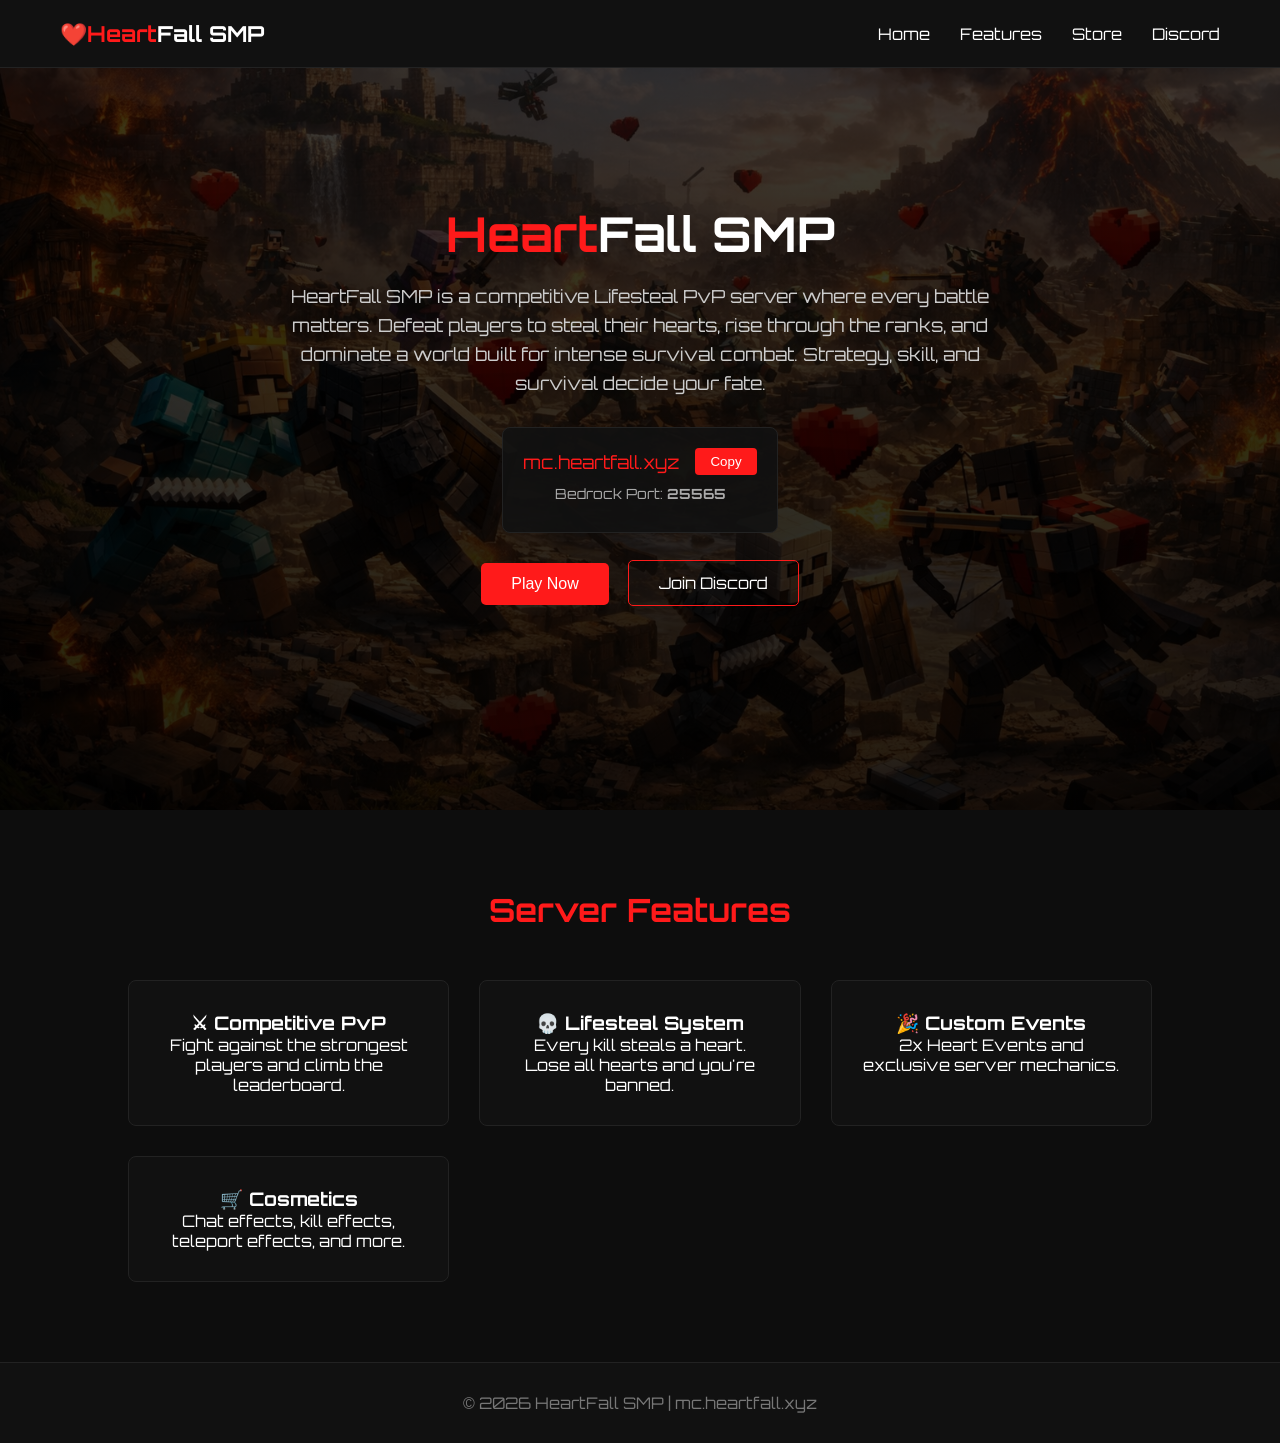
==== index.html @ 0928b226 "Add files via upload" ====
<!DOCTYPE html>
<html lang="en">
<head>
    <meta charset="UTF-8">
    <title>HeartFall SMP - Lifesteal Server</title>
    <meta name="viewport" content="width=device-width, initial-scale=1.0">
    <link rel="stylesheet" href="home.css">
    <link href="https://fonts.googleapis.com/css2?family=Orbitron:wght@500;700&display=swap" rel="stylesheet">
</head>
<body>

    <!-- Navigation -->
    <nav>
        <div class="logo">
            <span class="heart">❤️Heart</span><span class="fall">Fall</span> <span class="smp">SMP</span>
        </div>
        <ul>
            <li><a href="index.html">Home</a></li>
            <li><a href="features.html">Features</a></li>
            <li><a href="#">Store</a></li>
            <li><a href="https://discord.gg/gxgdTS9NVU">Discord</a></li>
        </ul>
    </nav>

    <!-- Hero Section -->
    <section class="hero">

        <!-- Background Layer -->
        <div class="hero-bg"></div>

        <div class="hero-content">
            <h1>
                <span class="heart">Heart</span><span class="fall">Fall</span> <span class="smp">SMP</span>
            </h1>
            <p class="hero-description">
                HeartFall SMP is a competitive Lifesteal PvP server where every battle matters. 
                Defeat players to steal their hearts, rise through the ranks, and dominate a world 
                built for intense survival combat. Strategy, skill, and survival decide your fate.
            </p>

            <div class="server-box">
                <div class="ip-info">
                    <span id="serverIP">mc.heartfall.xyz</span>
                    <button onclick="copyIP()" class="copy-btn">Copy</button>
                </div>
                <div class="bedrock">
                    Bedrock Port: <strong>25565</strong>
                </div>
                <div id="copyMessage" class="copy-message"></div>
            </div>

            <div class="buttons">
                <button class="play-btn" onclick="copyIP()">Play Now</button>
                <a href="https://discord.gg/gxgdTS9NVU" class="discord-btn" target="_blank">Join Discord</a>
            </div>

        </div>
    </section>

    <!-- Features -->
    <section class="features">
        <h2>Server Features</h2>
        <div class="feature-grid">
            <div class="feature-box">
                <h3>⚔ Competitive PvP</h3>
                <p>Fight against the strongest players and climb the leaderboard.</p>
            </div>
            <div class="feature-box">
                <h3>💀 Lifesteal System</h3>
                <p>Every kill steals a heart. Lose all hearts and you're banned.</p>
            </div>
            <div class="feature-box">
                <h3>🎉 Custom Events</h3>
                <p>2x Heart Events and exclusive server mechanics.</p>
            </div>
            <div class="feature-box">
                <h3>🛒 Cosmetics</h3>
                <p>Chat effects, kill effects, teleport effects, and more.</p>
            </div>
        </div>
    </section>

    <!-- Footer -->
    <footer>
        <p>© 2026 HeartFall SMP | mc.heartfall.xyz</p>
    </footer>

    <!-- Scripts -->
    <script src="navigation.js"></script>
    <script>
    function copyIP() {
        const ip = document.getElementById("serverIP").innerText;
        navigator.clipboard.writeText(ip);

        const message = document.getElementById("copyMessage");
        message.innerText = "IP Copied to Clipboard!";
        message.style.opacity = "1";

        setTimeout(() => {
            message.style.opacity = "0";
        }, 2000);
    }
    </script>

</body>
</html>
---- home.css ----
* {
    margin: 0;
    padding: 0;
    box-sizing: border-box;
}

body {
    font-family: 'Orbitron', sans-serif;
    background: #0d0d0d;
    color: white;
}

/* Navigation */
nav {
    display: flex;
    justify-content: space-between;
    align-items: center;
    padding: 20px 60px;
    background: #111;
    border-bottom: 1px solid #222;
}

/* Navigation Logo Branding */
.logo {
    font-size: 22px;
    font-weight: 700;
}

.logo .heart {
    color: #ff1a1a; /* Red Heart */
}

.logo .fall {
    color: #ffffff; /* White Fall */
}

.logo .smp {
    color: #ffffff; /* White SMP */
}

nav ul {
    list-style: none;
    display: flex;
    gap: 30px;
}

nav ul li a {
    text-decoration: none;
    color: white;
    transition: 0.3s;
}

nav ul li a:hover {
    color: #ff1a1a;
}

/* Hero Section */
.hero {
    position: relative;
    height: 90vh;
    display: flex;
    align-items: center;
    justify-content: center;
    text-align: center;
    overflow: hidden;
}

.hero-bg {
    position: absolute;
    top: 0;
    left: 0;
    width: 100%;
    height: 100%;
    background:
        linear-gradient(rgba(0,0,0,0.75), rgba(0,0,0,0.85)),
        url("photo/web_background.png");
    background-size: cover;
    background-position: center;
    background-repeat: no-repeat;
    z-index: -1;
}

.hero-content {
    position: relative;
    z-index: 1;
}

/* Hero Title */
.hero-content h1 {
    font-size: 48px;
    line-height: 1.2;
}

.hero-content .heart {
    color: #ff1a1a; /* Red for Heart */
}

.hero-content .fall {
    color: #ffffff; /* White for Fall */
}

.hero-content .smp {
    color: #ffffff; /* White for SMP */
}

/* Hero Description */
.hero-description {
    margin-top: 20px;
    font-size: 18px;
    color: #ccc;
    max-width: 700px;
    margin-left: auto;
    margin-right: auto;
    line-height: 1.6;
}

/* Server Box */
.server-box {
    margin-top: 30px;
    background: rgba(17, 17, 17, 0.9);
    padding: 20px;
    border-radius: 8px;
    border: 1px solid #222;
    display: inline-block;
}

.ip-info {
    display: flex;
    align-items: center;
    gap: 15px;
    justify-content: center;
}

#serverIP {
    font-size: 18px;
    color: #ff1a1a;
}

.copy-btn {
    padding: 6px 15px;
    background: #ff1a1a;
    border: none;
    color: white;
    cursor: pointer;
    border-radius: 4px;
    transition: 0.3s;
}

.copy-btn:hover {
    background: #cc0000;
}

.bedrock {
    margin-top: 10px;
    font-size: 14px;
    color: #aaa;
}

.copy-message {
    margin-top: 10px;
    font-size: 13px;
    color: #00ff88;
    opacity: 0;
    transition: 0.3s;
}

/* Buttons */
.buttons {
    margin-top: 30px;
}

.play-btn {
    padding: 12px 30px;
    font-size: 16px;
    background: #ff1a1a;
    border: none;
    color: white;
    cursor: pointer;
    border-radius: 5px;
    margin-right: 15px;
    transition: 0.3s;
}

.play-btn:hover {
    background: #cc0000;
}

.discord-btn {
    padding: 12px 30px;
    border: 1px solid #ff1a1a;
    text-decoration: none;
    color: white;
    border-radius: 5px;
    transition: 0.3s;
}

.discord-btn:hover {
    background: #ff1a1a;
}

/* Features */
.features {
    padding: 80px 10%;
    text-align: center;
    background: #0d0d0d;
}

.features h2 {
    font-size: 32px;
    margin-bottom: 50px;
    color: #ff1a1a;
}

.feature-grid {
    display: grid;
    grid-template-columns: repeat(auto-fit, minmax(250px, 1fr));
    gap: 30px;
}

.feature-box {
    background: #111;
    padding: 30px;
    border-radius: 8px;
    border: 1px solid #222;
    transition: 0.3s;
}

.feature-box:hover {
    transform: translateY(-5px);
    border-color: #ff1a1a;
}

/* Footer */
footer {
    text-align: center;
    padding: 30px;
    background: #111;
    border-top: 1px solid #222;
    color: #777;
}

/* Responsive */
@media (max-width: 768px) {
    .hero-content h1 {
        font-size: 32px;
    }

    nav {
        flex-direction: column;
        gap: 15px;
    }
}

/* Navigation */
nav {
    position: fixed; /* Naka-fixed sa top */
    top: 0;
    left: 0;
    width: 100%;
    z-index: 999;
    display: flex;
    justify-content: space-between;
    align-items: center;
    padding: 20px 60px;
    background: #111;
    border-bottom: 1px solid #222;
    transition: background 0.3s, padding 0.3s;
}

/* Optional scroll effect */
nav.scrolled {
    background: rgba(17, 17, 17, 0.95);
    padding: 10px 60px;
}
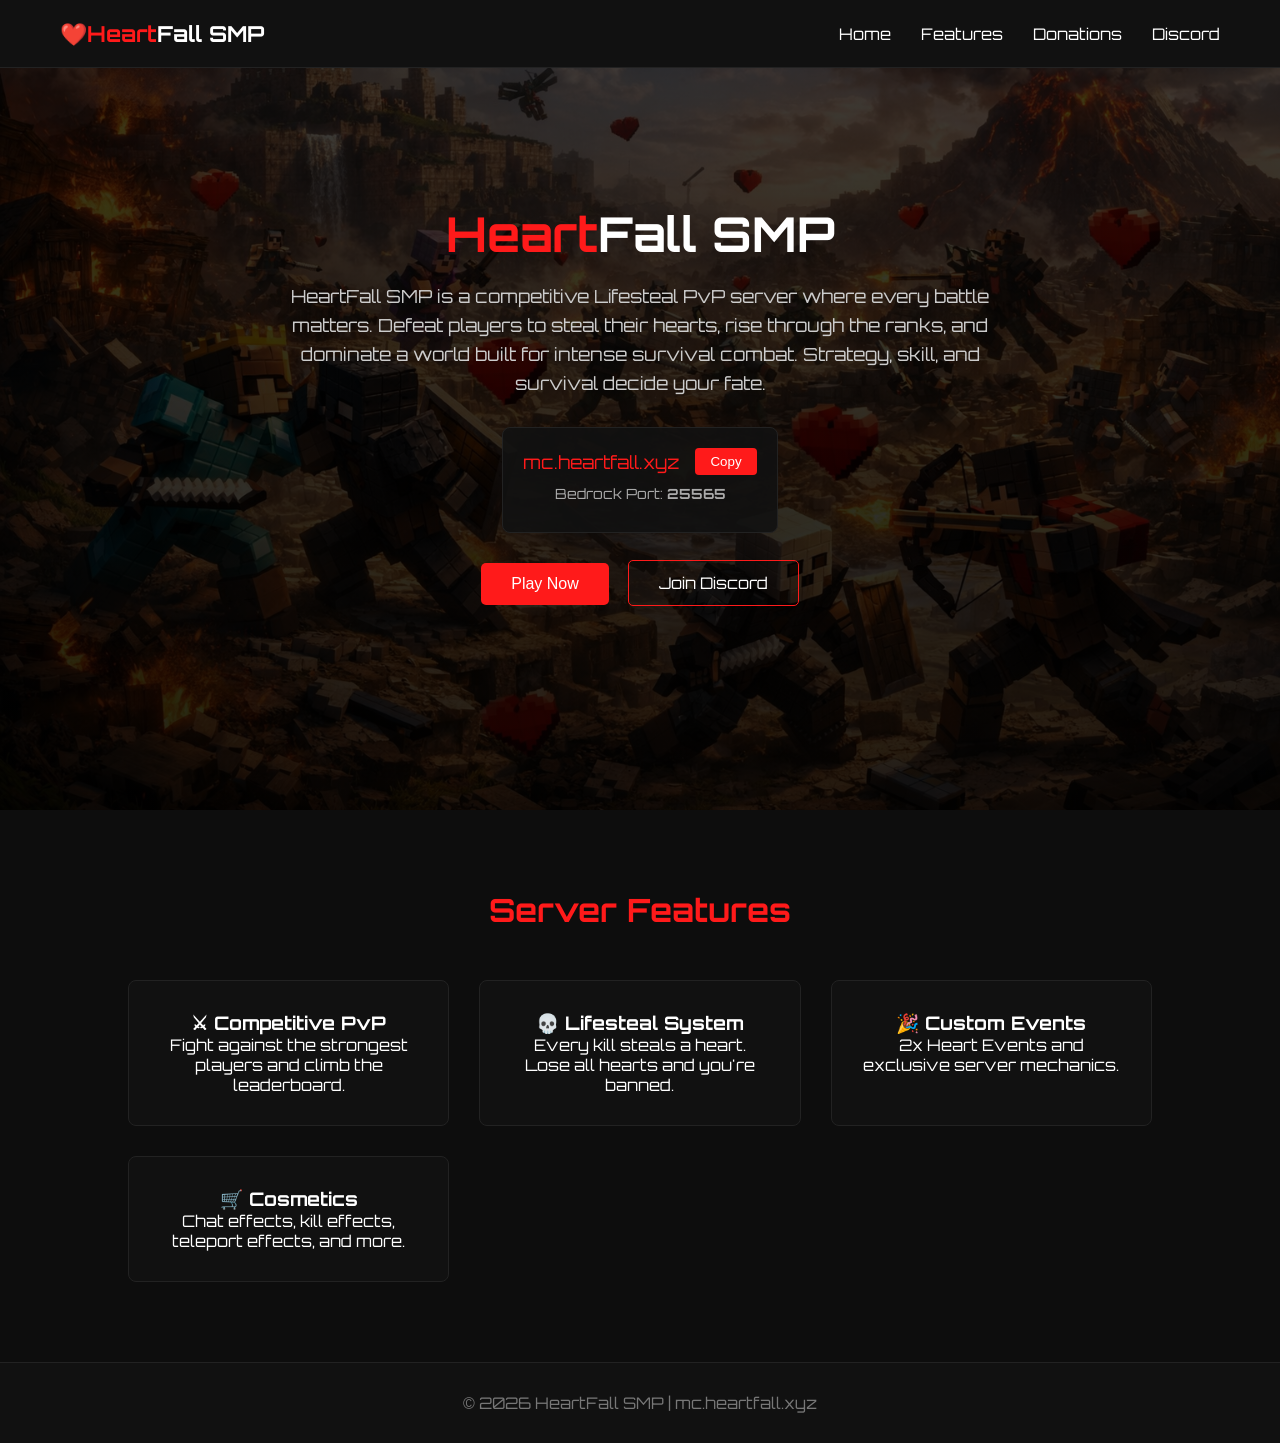
==== commit 0f48da45: "Add files via upload" ====
--- a/index.html
+++ b/index.html
@@ -17,7 +17,7 @@
         <ul>
             <li><a href="index.html">Home</a></li>
             <li><a href="features.html">Features</a></li>
-            <li><a href="#">Store</a></li>
+            <li><a href="donations.html">Donations</a></li>
             <li><a href="https://discord.gg/gxgdTS9NVU">Discord</a></li>
         </ul>
     </nav>
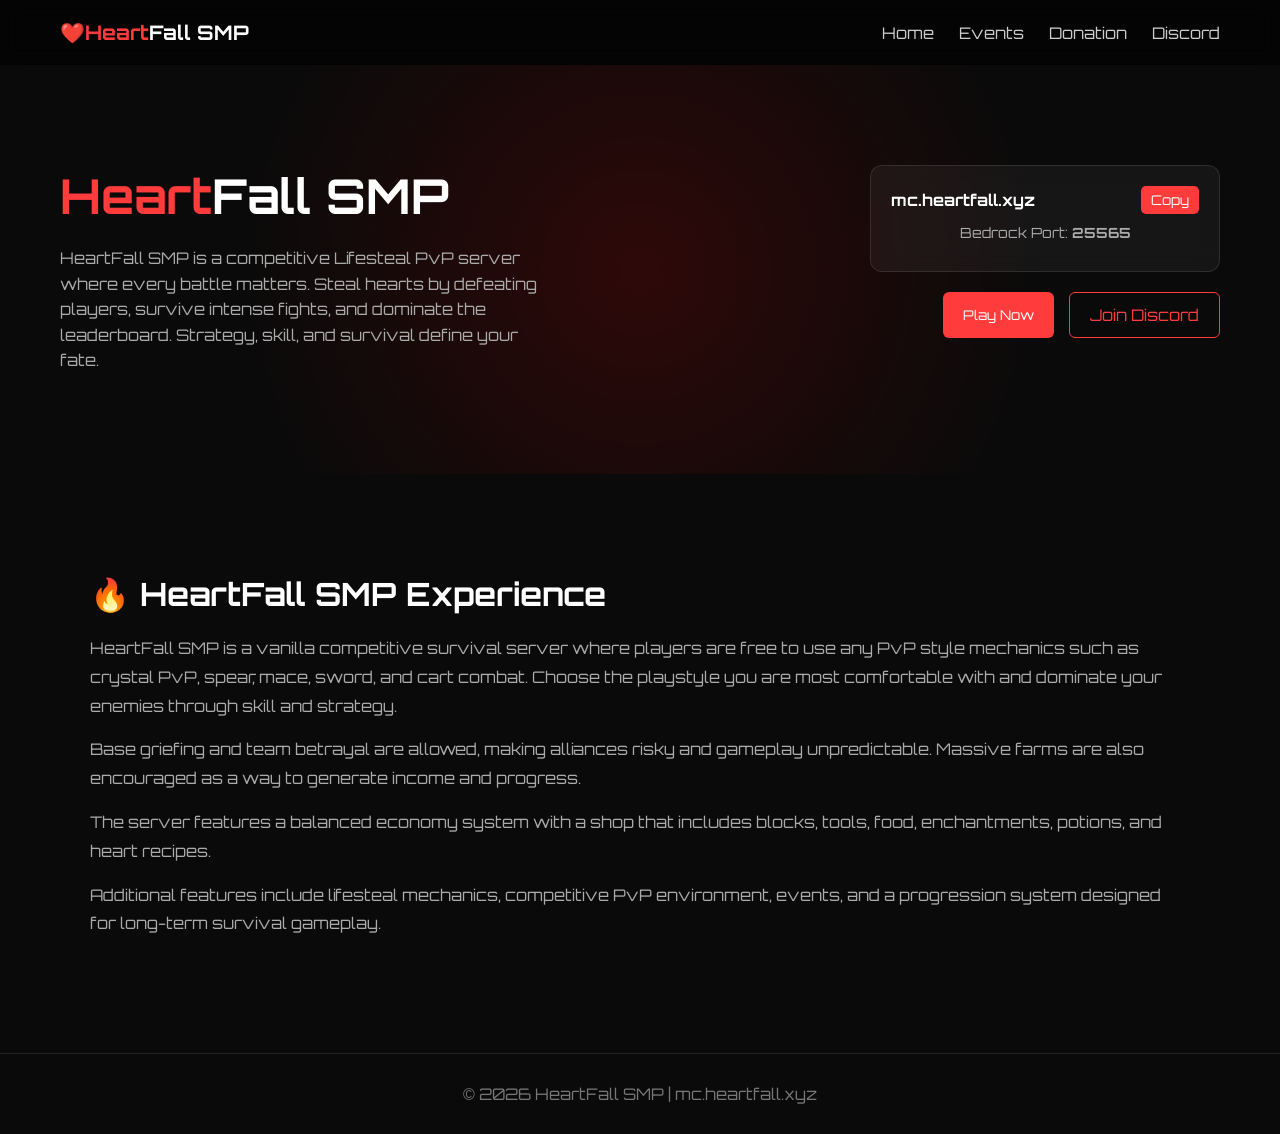
==== commit 669ac6e0: "Add files via upload" ====
--- a/index.html
+++ b/index.html
@@ -2,50 +2,63 @@
 <html lang="en">
 <head>
     <meta charset="UTF-8">
-    <title>HeartFall SMP - Lifesteal Server</title>
+    <title>HeartFall SMP</title>
     <meta name="viewport" content="width=device-width, initial-scale=1.0">
-    <link rel="stylesheet" href="home.css">
+
+    <link rel="icon" href="image/fav.png" type="image/png">
+
+    <link rel="stylesheet" href="index.css">
     <link href="https://fonts.googleapis.com/css2?family=Orbitron:wght@500;700&display=swap" rel="stylesheet">
 </head>
 <body>
 
-    <!-- Navigation -->
-    <nav>
-        <div class="logo">
-            <span class="heart">❤️Heart</span><span class="fall">Fall</span> <span class="smp">SMP</span>
-        </div>
-        <ul>
-            <li><a href="index.html">Home</a></li>
-            <li><a href="features.html">Features</a></li>
-            <li><a href="donations.html">Donations</a></li>
-            <li><a href="https://discord.gg/gxgdTS9NVU">Discord</a></li>
-        </ul>
-    </nav>
+<!-- ================= NAVBAR ================= -->
+<nav>
+    <div class="logo">
+        <span class="heart">❤️Heart</span><span class="fall">Fall</span> SMP
+    </div>
 
-    <!-- Hero Section -->
-    <section class="hero">
+    <ul>
+        <li><a href="#">Home</a></li>
+        <li><a href="events.html">Events</a></li>
+        <li><a href="donation.html">Donation</a></li>
+        <li><a href="https://discord.gg/gxgdTS9NVU" target="_blank">Discord</a></li>
+    </ul>
+</nav>
 
-        <!-- Background Layer -->
-        <div class="hero-bg"></div>
+<!-- ================= HERO ================= -->
+<section class="hero">
 
-        <div class="hero-content">
+    <div class="hero-bg"></div>
+
+    <div class="hero-content">
+
+        <!-- LEFT -->
+        <div class="hero-left">
             <h1>
-                <span class="heart">Heart</span><span class="fall">Fall</span> <span class="smp">SMP</span>
+                <span class="heart">Heart</span><span class="fall">Fall</span> SMP
             </h1>
+
             <p class="hero-description">
                 HeartFall SMP is a competitive Lifesteal PvP server where every battle matters. 
-                Defeat players to steal their hearts, rise through the ranks, and dominate a world 
-                built for intense survival combat. Strategy, skill, and survival decide your fate.
+                Steal hearts by defeating players, survive intense fights, and dominate the leaderboard.
+                Strategy, skill, and survival define your fate.
             </p>
+        </div>
+
+        <!-- RIGHT -->
+        <div class="hero-right">
 
             <div class="server-box">
                 <div class="ip-info">
                     <span id="serverIP">mc.heartfall.xyz</span>
-                    <button onclick="copyIP()" class="copy-btn">Copy</button>
+                    <button class="copy-btn" onclick="copyIP()">Copy</button>
                 </div>
+
                 <div class="bedrock">
                     Bedrock Port: <strong>25565</strong>
                 </div>
+
                 <div id="copyMessage" class="copy-message"></div>
             </div>
 
@@ -55,52 +68,60 @@
             </div>
 
         </div>
-    </section>
 
-    <!-- Features -->
-    <section class="features">
-        <h2>Server Features</h2>
-        <div class="feature-grid">
-            <div class="feature-box">
-                <h3>⚔ Competitive PvP</h3>
-                <p>Fight against the strongest players and climb the leaderboard.</p>
-            </div>
-            <div class="feature-box">
-                <h3>💀 Lifesteal System</h3>
-                <p>Every kill steals a heart. Lose all hearts and you're banned.</p>
-            </div>
-            <div class="feature-box">
-                <h3>🎉 Custom Events</h3>
-                <p>2x Heart Events and exclusive server mechanics.</p>
-            </div>
-            <div class="feature-box">
-                <h3>🛒 Cosmetics</h3>
-                <p>Chat effects, kill effects, teleport effects, and more.</p>
-            </div>
+    </div>
+</section>
+
+<!-- ================= FEATURES ================= -->
+<section id="features" class="features-alt">
+
+    <div class="feature-single">
+
+        <div class="feature-text">
+            <h2>🔥 HeartFall SMP Experience</h2>
+
+            <p>
+                HeartFall SMP is a vanilla competitive survival server where players are free to use any PvP style mechanics such as crystal PvP, spear, mace, sword, and cart combat.  
+                Choose the playstyle you are most comfortable with and dominate your enemies through skill and strategy.
+            </p>
+
+            <p>
+                Base griefing and team betrayal are allowed, making alliances risky and gameplay unpredictable. Massive farms are also encouraged as a way to generate income and progress.
+            </p>
+
+            <p>
+                The server features a balanced economy system with a shop that includes blocks, tools, food, enchantments, potions, and heart recipes.
+            </p>
+
+            <p>
+                Additional features include lifesteal mechanics, competitive PvP environment, events, and a progression system designed for long-term survival gameplay.
+            </p>
         </div>
-    </section>
 
-    <!-- Footer -->
-    <footer>
-        <p>© 2026 HeartFall SMP | mc.heartfall.xyz</p>
-    </footer>
+    </div>
 
-    <!-- Scripts -->
-    <script src="navigation.js"></script>
-    <script>
-    function copyIP() {
-        const ip = document.getElementById("serverIP").innerText;
-        navigator.clipboard.writeText(ip);
+</section>
 
-        const message = document.getElementById("copyMessage");
-        message.innerText = "IP Copied to Clipboard!";
-        message.style.opacity = "1";
+<!-- ================= FOOTER ================= -->
+<footer>
+    <p>© 2026 HeartFall SMP | mc.heartfall.xyz</p>
+</footer>
 
-        setTimeout(() => {
-            message.style.opacity = "0";
-        }, 2000);
-    }
-    </script>
+<!-- ================= SCRIPT ================= -->
+<script>
+function copyIP() {
+    const ip = document.getElementById("serverIP").innerText;
+    navigator.clipboard.writeText(ip);
+
+    const msg = document.getElementById("copyMessage");
+    msg.innerText = "IP Copied!";
+    msg.style.opacity = "1";
+
+    setTimeout(() => {
+        msg.style.opacity = "0";
+    }, 2000);
+}
+</script>
 
 </body>
 </html>
--- a/index.css
+++ b/index.css
@@ -0,0 +1,337 @@
+/* ================= GLOBAL ================= */
+* {
+    margin: 0;
+    padding: 0;
+    box-sizing: border-box;
+    font-family: 'Orbitron', sans-serif;
+}
+
+body {
+    background: #0a0a0a;
+    color: #ffffff;
+}
+
+/* ================= NAVBAR ================= */
+nav {
+    display: flex;
+    justify-content: space-between;
+    align-items: center;
+
+    padding: 20px 60px;
+    background: rgba(0,0,0,0.6);
+    backdrop-filter: blur(10px);
+
+    position: sticky;
+    top: 0;
+    z-index: 1000;
+}
+
+.logo {
+    font-size: 20px;
+    font-weight: bold;
+}
+
+.logo .heart {
+    color: #ff3b3b;
+}
+
+.logo .fall {
+    color: #ffffff;
+}
+
+.logo .smp {
+    color: #999;
+}
+
+nav ul {
+    display: flex;
+    list-style: none;
+    gap: 25px;
+}
+
+nav ul li a {
+    color: #ccc;
+    text-decoration: none;
+    transition: 0.3s;
+}
+
+nav ul li a:hover {
+    color: #ff3b3b;
+}
+
+/* ================= HERO ================= */
+.hero {
+    position: relative;
+    padding: 100px 60px;
+    overflow: hidden;
+}
+
+.hero-bg {
+    position: absolute;
+    inset: 0;
+    background: radial-gradient(circle at center, rgba(255,0,0,0.15), transparent 60%);
+    z-index: 0;
+}
+
+.hero-content {
+    position: relative;
+    z-index: 1;
+
+    display: flex;
+    justify-content: space-between;
+    align-items: flex-start;
+    gap: 60px;
+
+    max-width: 1200px;
+    margin: auto;
+}
+
+/* LEFT = IP BOX */
+.hero-left {
+    flex: 1;
+    display: flex;
+    flex-direction: column;
+    align-items: flex-start;
+}
+
+/* RIGHT = DESCRIPTION */
+.hero-right {
+    flex: 1;
+    display: flex;
+    flex-direction: column;
+    align-items: flex-end;
+    text-align: right;
+}
+
+/* ================= TEXT ================= */
+.hero h1 {
+    font-size: 48px;
+    margin-bottom: 20px;
+}
+
+.hero .heart {
+    color: #ff3b3b;
+}
+
+.hero .fall {
+    color: #ffffff;
+}
+
+.hero-description {
+    color: #aaa;
+    line-height: 1.6;
+    max-width: 500px;
+}
+
+/* ================= SERVER BOX ================= */
+.server-box {
+    background: rgba(255,255,255,0.05);
+    border: 1px solid rgba(255,255,255,0.1);
+    border-radius: 12px;
+
+    padding: 20px;
+    width: 100%;
+    max-width: 350px;
+
+    text-align: center;
+    backdrop-filter: blur(10px);
+}
+
+.ip-info {
+    display: flex;
+    justify-content: space-between;
+    align-items: center;
+
+    margin-bottom: 10px;
+}
+
+#serverIP {
+    font-weight: bold;
+}
+
+.copy-btn {
+    background: #ff3b3b;
+    border: none;
+    padding: 6px 10px;
+    color: white;
+    cursor: pointer;
+    border-radius: 5px;
+}
+
+.copy-btn:hover {
+    background: #ff1f1f;
+}
+
+.bedrock {
+    font-size: 14px;
+    color: #aaa;
+}
+
+.copy-message {
+    margin-top: 10px;
+    font-size: 13px;
+    color: #00ff88;
+    opacity: 0;
+    transition: 0.3s;
+}
+
+/* ================= BUTTONS ================= */
+.buttons {
+    margin-top: 20px;
+    display: flex;
+    gap: 15px;
+}
+
+.play-btn {
+    background: #ff3b3b;
+    border: none;
+    padding: 12px 20px;
+    color: white;
+    cursor: pointer;
+    border-radius: 6px;
+    transition: 0.3s;
+}
+
+.play-btn:hover {
+    background: #ff1f1f;
+}
+
+.discord-btn {
+    padding: 12px 20px;
+    border: 1px solid #ff3b3b;
+    color: #ff3b3b;
+    text-decoration: none;
+    border-radius: 6px;
+    transition: 0.3s;
+}
+
+.discord-btn:hover {
+    background: #ff3b3b;
+    color: white;
+}
+
+/* ================= FEATURES ================= */
+.features-alt {
+    padding: 100px 60px;
+}
+
+/* OLD MULTI FEATURE (optional if used elsewhere) */
+.feature-row {
+    display: flex;
+    align-items: center;
+    justify-content: space-between;
+    gap: 50px;
+
+    max-width: 1100px;
+    margin: 80px auto;
+}
+
+.feature-row.reverse {
+    flex-direction: row-reverse;
+}
+
+.feature-text {
+    flex: 1;
+}
+
+.feature-text h2 {
+    font-size: 28px;
+    margin-bottom: 15px;
+}
+
+.feature-text p {
+    color: #aaa;
+    line-height: 1.6;
+}
+
+.feature-image {
+    flex: 1;
+    display: flex;
+    justify-content: center;
+}
+
+.feature-image img {
+    width: 100%;
+    max-width: 400px;
+    border-radius: 10px;
+    border: 1px solid rgba(255,255,255,0.1);
+}
+
+/* ================= SINGLE FEATURE (NEW CLEAN STYLE) ================= */
+.feature-single {
+    display: flex;
+    align-items: center;
+    justify-content: space-between;
+    gap: 60px;
+
+    max-width: 1100px;
+    margin: auto;
+}
+
+.feature-single .feature-text {
+    flex: 1;
+}
+
+.feature-single .feature-text h2 {
+    font-size: 32px;
+    margin-bottom: 20px;
+}
+
+.feature-single .feature-text p {
+    color: #aaa;
+    line-height: 1.8;
+    margin-bottom: 15px;
+}
+
+.feature-single .feature-image {
+    flex: 1;
+    display: flex;
+    justify-content: center;
+}
+
+.feature-single .feature-image img {
+    width: 100%;
+    max-width: 420px;
+    border-radius: 12px;
+    border: 1px solid rgba(255,255,255,0.1);
+}
+
+/* ================= FOOTER ================= */
+footer {
+    text-align: center;
+    padding: 30px;
+    border-top: 1px solid rgba(255,255,255,0.1);
+    color: #777;
+}
+
+/* ================= RESPONSIVE ================= */
+@media (max-width: 1024px) {
+
+    nav {
+        padding: 20px;
+    }
+
+    .hero-content {
+        flex-direction: column;
+        align-items: center;
+        text-align: center;
+    }
+
+    .hero-left,
+    .hero-right {
+        width: 100%;
+        align-items: center;
+        text-align: center;
+    }
+
+    .buttons {
+        justify-content: center;
+    }
+
+    .feature-row,
+    .feature-row.reverse,
+    .feature-single {
+        flex-direction: column;
+        text-align: center;
+    }
+}
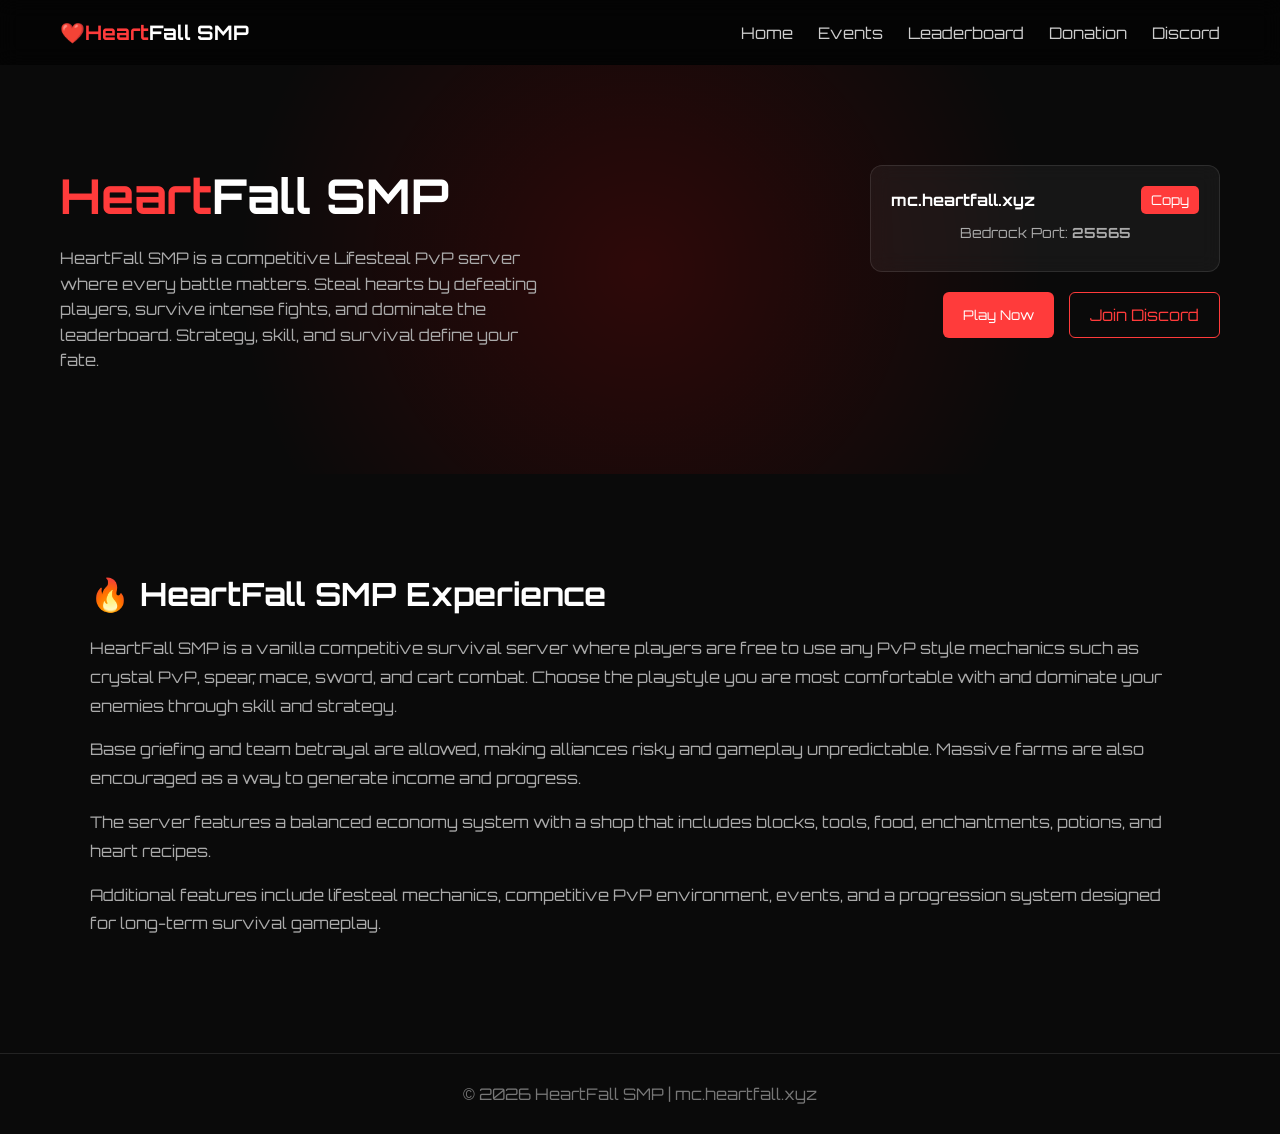
==== commit 27c2486a: "Add files via upload" ====
--- a/index.html
+++ b/index.html
@@ -21,6 +21,7 @@
     <ul>
         <li><a href="#">Home</a></li>
         <li><a href="events.html">Events</a></li>
+        <li><a href="leaderboard.html">Leaderboard</a></li>
         <li><a href="donation.html">Donation</a></li>
         <li><a href="https://discord.gg/gxgdTS9NVU" target="_blank">Discord</a></li>
     </ul>
